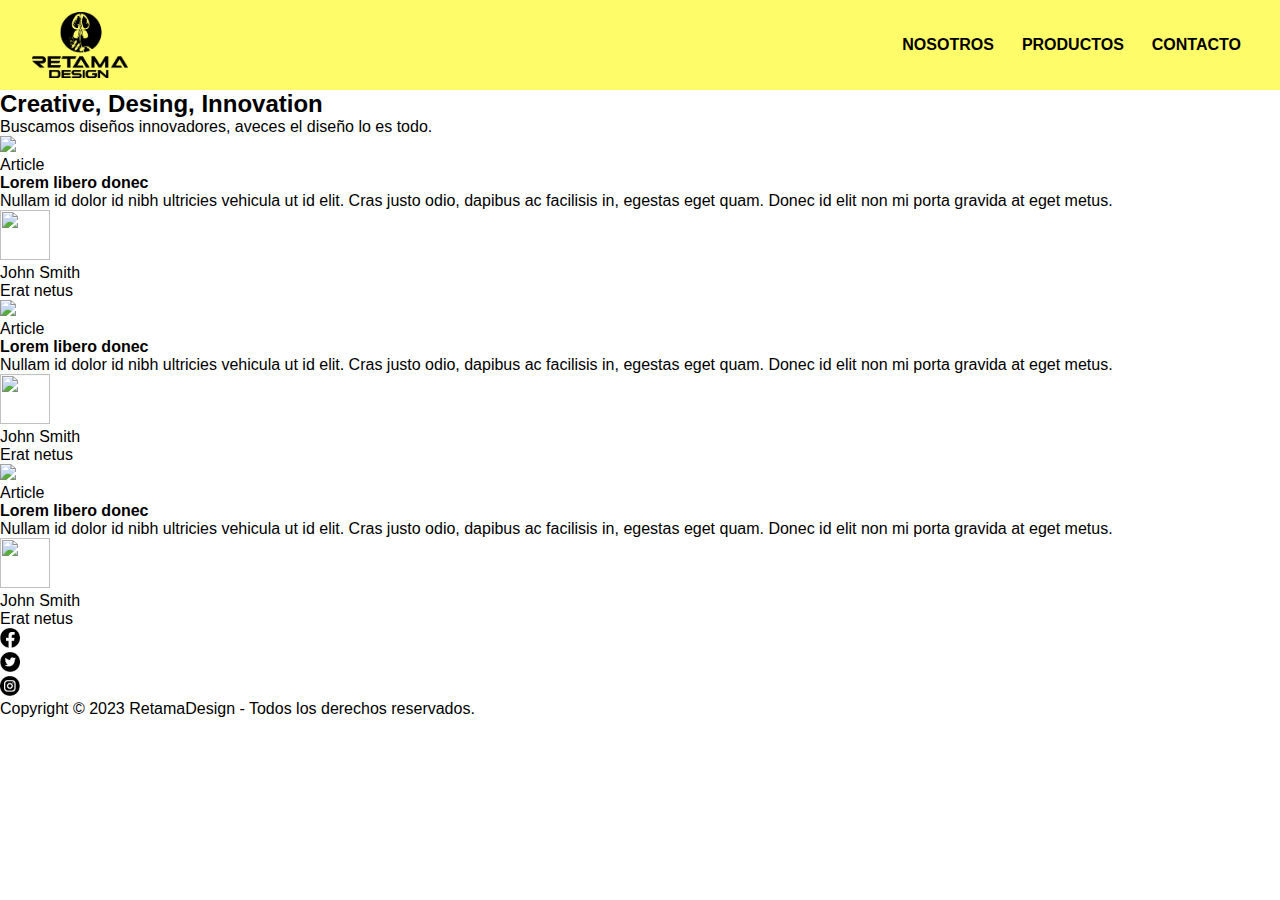
==== index.html @ cb6750a4 "d12m05a2023" ====
<!DOCTYPE html>
<html lang="en">
<head>
    <meta charset="UTF-8">
    <meta http-equiv="X-UA-Compatible" content="IE=edge">
    <meta name="viewport" content="width=device-width, initial-scale=1.0">
    <title>RETAMA DESIGN</title>
    <!--Enlazando bootstrap-->
    <link href="https://cdn.jsdelivr.net/npm/bootstrap@5.2.3/dist/css/bootstrap.min.css" rel="stylesheet" integrity="sha384-rbsA2VBKQhggwzxH7pPCaAqO46MgnOM80zW1RWuH61DGLwZJEdK2Kadq2F9CUG65" crossorigin="anonymous">
    <!--vinculando css-->
    <link rel="stylesheet" href="https://fonts.googleapis.com/css2?family=Material+Symbols+Outlined:opsz,wght,FILL,GRAD@20..48,100..700,0..1,-50..200" />
    <link rel="stylesheet" href="css/estilos.css">
    <head>
    <meta charset="utf-8" />
    <meta name="viewport" content="width=device-width, initial-scale=1.0, shrink-to-fit=no" />
    <title>Retamabos</title>
</head>
</head>
<body>
    <!--ETIQUETA- CLASE MENU-->
    <header>
        <img class="logo" src="img/logo.png" alt="errorlogo">
        <button class="open_menu"> <img  src="img/icons/menu.svg"></button>
        <nav class="menu">
            <button class="close_menu"><i class="bi bi-x"></i></button>
            <ul class="nav-list" id="nav">
                <a href = "nosotros.html"> NOSOTROS</a>
                <a href = "productos.html"> PRODUCTOS</a>
                <a href = "contacto.html"> CONTACTO</a>  
            </ul>
         </nav>
    <!--FIN DE MENU-->
    </header>

    <!--Separacion texto-content-->
    <div class="container py-4 py-xl-5">
        <div class="row mb-5">
            <div class="col-md-8 col-xl-6 text-center mx-auto">
                <h2>Creative, Desing, Innovation</h2>
                <p class="w-lg-50">Buscamos diseños innovadores, aveces el diseño lo es todo.</p>
            </div>
        </div>
        <div class="row gy-4 row-cols-1 row-cols-md-2 row-cols-xl-3">
            <div class="col">
                <div class="card"><img class="card-img-top w-100 d-block fit-cover" style="height: 200px;" src="https://cdn.bootstrapstudio.io/placeholders/1400x800.png" />
                    <div class="card-body p-4">
                        <p class="text-primary card-text mb-0">Article</p>
                        <h4 class="card-title">Lorem libero donec</h4>
                        <p class="card-text">Nullam id dolor id nibh ultricies vehicula ut id elit. Cras justo odio, dapibus ac facilisis in, egestas eget quam. Donec id elit non mi porta gravida at eget metus.</p>
                        <div class="d-flex"><img class="rounded-circle flex-shrink-0 me-3 fit-cover" width="50" height="50" src="https://cdn.bootstrapstudio.io/placeholders/1400x800.png" />
                            <div>
                                <p class="fw-bold mb-0">John Smith</p>
                                <p class="text-muted mb-0">Erat netus</p>
                            </div>
                        </div>
                    </div>
                </div>
            </div>
            <div class="col">
                <div class="card"><img class="card-img-top w-100 d-block fit-cover" style="height: 200px;" src="https://cdn.bootstrapstudio.io/placeholders/1400x800.png" />
                    <div class="card-body p-4">
                        <p class="text-primary card-text mb-0">Article</p>
                        <h4 class="card-title">Lorem libero donec</h4>
                        <p class="card-text">Nullam id dolor id nibh ultricies vehicula ut id elit. Cras justo odio, dapibus ac facilisis in, egestas eget quam. Donec id elit non mi porta gravida at eget metus.</p>
                        <div class="d-flex"><img class="rounded-circle flex-shrink-0 me-3 fit-cover" width="50" height="50" src="https://cdn.bootstrapstudio.io/placeholders/1400x800.png" />
                            <div>
                                <p class="fw-bold mb-0">John Smith</p>
                                <p class="text-muted mb-0">Erat netus</p>
                            </div>
                        </div>
                    </div>
                </div>
            </div>
            <div class="col">
                <div class="card"><img class="card-img-top w-100 d-block fit-cover" style="height: 200px;" src="https://cdn.bootstrapstudio.io/placeholders/1400x800.png" />
                    <div class="card-body p-4">
                        <p class="text-primary card-text mb-0">Article</p>
                        <h4 class="card-title">Lorem libero donec</h4>
                        <p class="card-text">Nullam id dolor id nibh ultricies vehicula ut id elit. Cras justo odio, dapibus ac facilisis in, egestas eget quam. Donec id elit non mi porta gravida at eget metus.</p>
                        <div class="d-flex"><img class="rounded-circle flex-shrink-0 me-3 fit-cover" width="50" height="50" src="https://cdn.bootstrapstudio.io/placeholders/1400x800.png" />
                            <div>
                                <p class="fw-bold mb-0">John Smith</p>
                                <p class="text-muted mb-0">Erat netus</p>
                            </div>
                        </div>
                    </div>
                </div>
            </div>
        </div>
    </div>
    <!--footer-->
    <footer class="text-center">
        <div class="container text-muted py-4 py-lg-5">
           
            <!--info two-->
            <ul class="list-icons">
                <li class = "list-inline-item"><a href="https://www.facebook.com/RetamaDesign"><img src="img/iconfacebook.png" 
                    width="20" height="20"></a>
                </li>
                <li class="list-inline-item"><a href="https://twitter.com/RetamaDesign"><img src="img/iconotwi.png" 
                    width="20" height="20"></a>
                </li>
                <li class="list-inline-item"><a href="https://www.instagram.com/retamadesign/"><img src="img/iconoinstagram.png" 
                    width="20" height="20"></a>
                </li>
            </ul>
            <p class="mb-0">Copyright © 2023 RetamaDesign  - Todos los derechos reservados.</p>
        </div>
    </footer>
     <!--Enlazando js-->
     <script src = "js/main.js"></script>
</body>
</html>
---- css/estilos.css ----
* {
    margin: 0;
    padding: 0;
    box-sizing: border-box;
}

/* fondo y tipografia*/
body {
    font-family: 'roboto', sans-serif;
}

/*encabezamiento */
header {
    display: flex;
    align-items: center;
    width: 100%;
    height:90px;
    background-color: rgba(255, 252, 84, 0.87);
    justify-content: space-between;
    padding: 2rem;
    /*border-color: rgb(235, 62, 142);*/
}

/* Logo */
.logo {
    max-width: 6rem;
}
/* menu */
.nav{
    position: absolute;
    top: 0;
    right: 0;
}
.nav-list {
    list-style: none;
    display: flex;
    gap: 1rem;
    justify-content: space-between;
    align-items: right;
    margin: 1px;
}
/*css texto*/
.nav-list a{
    text-decoration: none;
    color: black;
    font-weight: 600;
    padding: 6px;
}
a {
    color: black;
    
}
.open_menu{
    display: none;
 }
 .close_menu{
    display: none;
 }



/*css burguer*/
nav a:hover {
    color: aqua;
}

.bars__menu{
    width: 30px;
    height: 30px;
    position: absolute;
    top: 50%;
    left: 50%;
    transform: translate(-50%, -50%) scale(6);
    cursor: pointer;
}

.bars__menu span {
    display: block;
    width: 100%;
    height: 2px;
    background: #9A00BF;
    margin-top: 6px;
    transform-origin: 0px 100%;
    transition: all 300ms;
}

.activeline1__bars-menu{
    transform: rotate(45deg) translate(-2px, 1px); 
}

.activeline2__bars-menu{
    opacity: 0;
    margin-left: -30px; 
}

.activeline3__bars-menu{
    transform: rotate(-45deg) translate(-4px, 2px);
}

@media screen and (max-width: 800px) {
    .open_menu,
    .close_menu{display: block;}
    
    /*ocultando menu*/
    .menu {
        opacity: 0;
        visibility: hidden;
        display: flex;
        flex-direction: column;
        align-items: end;
        gap: 1rem;
        position: absolute;
        top: 0;
        right: 0;
        bottom: 0;
        background-color: aqua;
        padding: 2rem;
        opacity: 1;
    }
    .nav_visible{
        opacity: 1;
        visibility: visible;
    }

    /*mostrando menu*/
    .nav-list{
        flex-direction: column;
        align-items: end;;
    }
}

@media screen and (max-width: 480px) {
    /*ocultando menu*/
    .menu {
        display: none;
    }
}
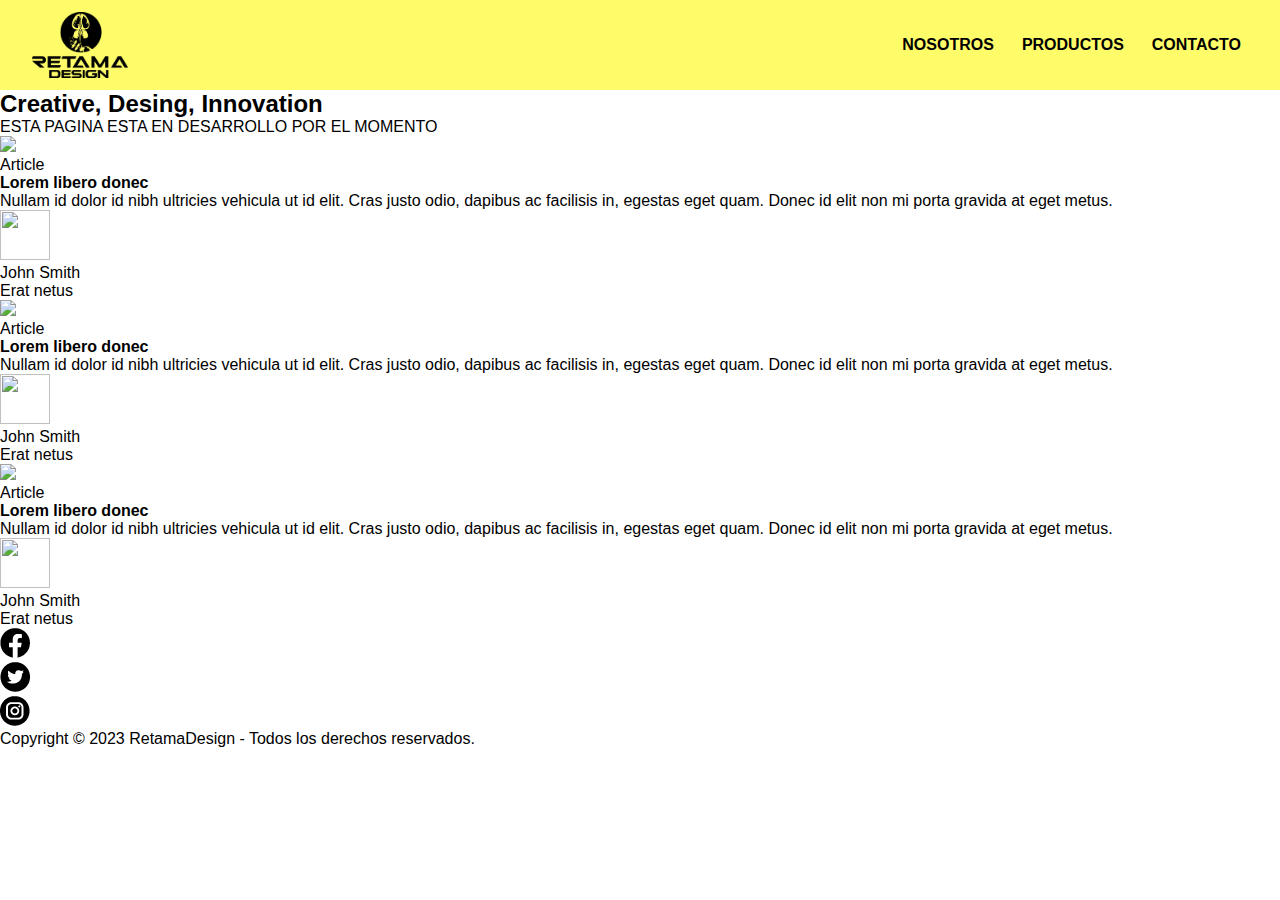
==== commit 8e00470c: "d18m05a2023" ====
--- a/index.html
+++ b/index.html
@@ -20,9 +20,9 @@
     <!--ETIQUETA- CLASE MENU-->
     <header>
         <img class="logo" src="img/logo.png" alt="errorlogo">
-        <button class="open_menu"> <img  src="img/icons/menu.svg"></button>
-        <nav class="menu">
-            <button class="close_menu"><i class="bi bi-x"></i></button>
+        <button id ="open" class="open_menu"> <img src="img/icons/menu.svg" alt=""></button>
+        <nav class="menu" id="menu">
+            <button id="close" class="close_menu"><i class="bi bi-x"><img src="img/icons/close.svg" alt=""></i></button>
             <ul class="nav-list" id="nav">
                 <a href = "nosotros.html"> NOSOTROS</a>
                 <a href = "productos.html"> PRODUCTOS</a>
@@ -37,7 +37,7 @@
         <div class="row mb-5">
             <div class="col-md-8 col-xl-6 text-center mx-auto">
                 <h2>Creative, Desing, Innovation</h2>
-                <p class="w-lg-50">Buscamos diseños innovadores, aveces el diseño lo es todo.</p>
+                <p class="w-lg-50">ESTA PAGINA ESTA EN DESARROLLO POR EL MOMENTO</p>
             </div>
         </div>
         <div class="row gy-4 row-cols-1 row-cols-md-2 row-cols-xl-3">
@@ -88,6 +88,7 @@
             </div>
         </div>
     </div>
+    
     <!--footer-->
     <footer class="text-center">
         <div class="container text-muted py-4 py-lg-5">
@@ -95,13 +96,13 @@
             <!--info two-->
             <ul class="list-icons">
                 <li class = "list-inline-item"><a href="https://www.facebook.com/RetamaDesign"><img src="img/iconfacebook.png" 
-                    width="20" height="20"></a>
+                    width="30" height="30"></a>
                 </li>
                 <li class="list-inline-item"><a href="https://twitter.com/RetamaDesign"><img src="img/iconotwi.png" 
-                    width="20" height="20"></a>
+                    width="30" height="30"></a>
                 </li>
                 <li class="list-inline-item"><a href="https://www.instagram.com/retamadesign/"><img src="img/iconoinstagram.png" 
-                    width="20" height="20"></a>
+                    width="30" height="30"></a>
                 </li>
             </ul>
             <p class="mb-0">Copyright © 2023 RetamaDesign  - Todos los derechos reservados.</p>
--- a/css/estilos.css
+++ b/css/estilos.css
@@ -3,12 +3,6 @@
     padding: 0;
     box-sizing: border-box;
 }
-
-/* fondo y tipografia*/
-body {
-    font-family: 'roboto', sans-serif;
-}
-
 /*encabezamiento */
 header {
     display: flex;
@@ -50,20 +44,20 @@
     color: black;
     
 }
-.open_menu{
-    display: none;
- }
+.open_menu,
  .close_menu{
     display: none;
  }
-
+/* fondo y tipografia*/
+body {
+    font-family: 'roboto', sans-serif;
+}
 
 
 /*css burguer*/
 nav a:hover {
     color: aqua;
 }
-
 .bars__menu{
     width: 30px;
     height: 30px;
@@ -73,7 +67,6 @@
     transform: translate(-50%, -50%) scale(6);
     cursor: pointer;
 }
-
 .bars__menu span {
     display: block;
     width: 100%;
@@ -83,21 +76,19 @@
     transform-origin: 0px 100%;
     transition: all 300ms;
 }
-
 .activeline1__bars-menu{
     transform: rotate(45deg) translate(-2px, 1px); 
 }
-
 .activeline2__bars-menu{
     opacity: 0;
     margin-left: -30px; 
 }
-
 .activeline3__bars-menu{
     transform: rotate(-45deg) translate(-4px, 2px);
 }
 
 @media screen and (max-width: 800px) {
+    /**/
     .open_menu,
     .close_menu{display: block;}
     
@@ -117,7 +108,7 @@
         padding: 2rem;
         opacity: 1;
     }
-    .nav_visible{
+    .menu.visible{
         opacity: 1;
         visibility: visible;
     }
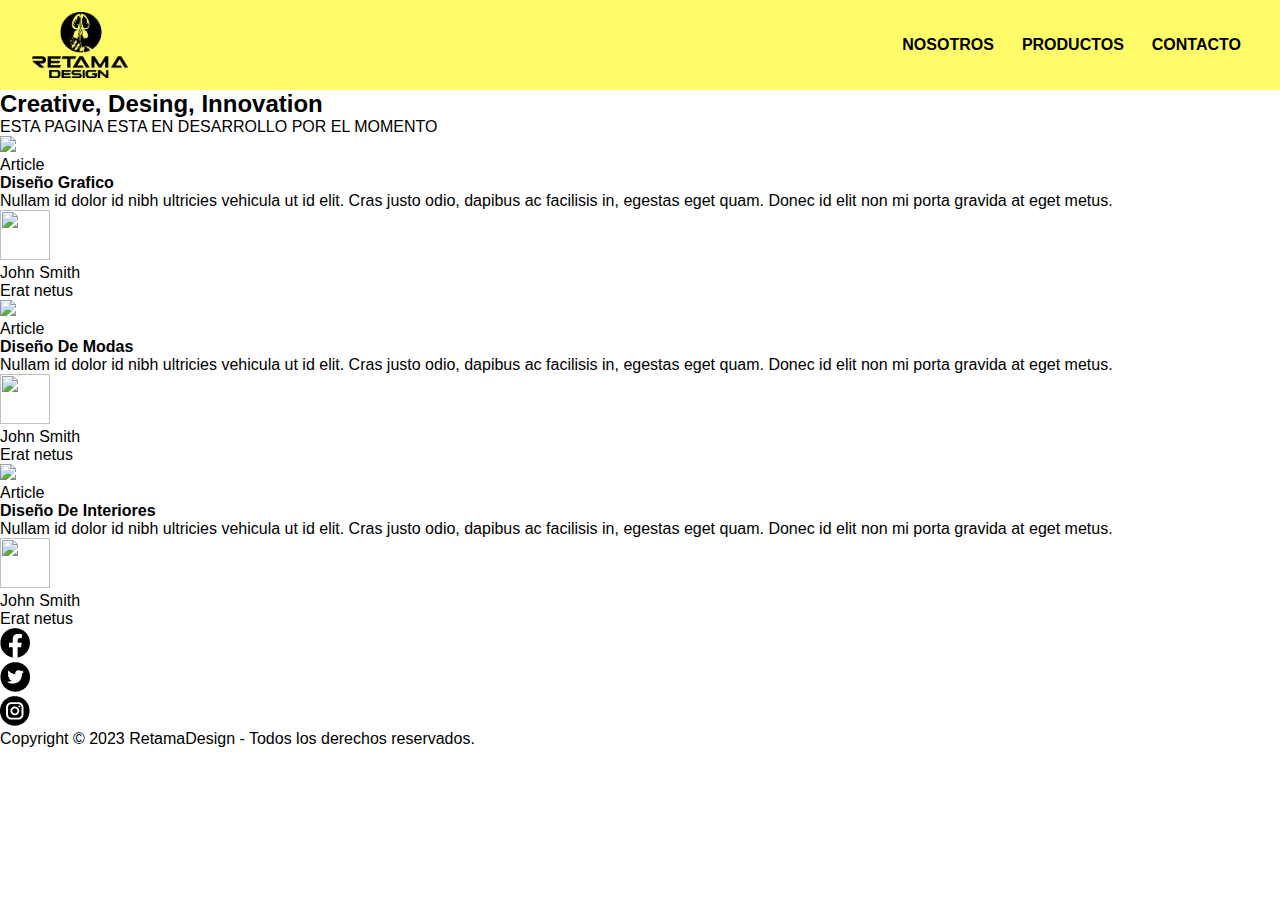
==== commit 4cd41353: "d19m05a2023" ====
--- a/index.html
+++ b/index.html
@@ -5,47 +5,50 @@
     <meta http-equiv="X-UA-Compatible" content="IE=edge">
     <meta name="viewport" content="width=device-width, initial-scale=1.0">
     <title>RETAMA DESIGN</title>
+     <!--vinculando css-->
+     <link rel="stylesheet" href="css/estilos.css">
+     <link rel="stylesheet" href="https://fonts.googleapis.com/css2?family=Material+Symbols+Outlined:opsz,wght,FILL,GRAD@20..48,100..700,0..1,-50..200" />
     <!--Enlazando bootstrap-->
     <link href="https://cdn.jsdelivr.net/npm/bootstrap@5.2.3/dist/css/bootstrap.min.css" rel="stylesheet" integrity="sha384-rbsA2VBKQhggwzxH7pPCaAqO46MgnOM80zW1RWuH61DGLwZJEdK2Kadq2F9CUG65" crossorigin="anonymous">
-    <!--vinculando css-->
-    <link rel="stylesheet" href="https://fonts.googleapis.com/css2?family=Material+Symbols+Outlined:opsz,wght,FILL,GRAD@20..48,100..700,0..1,-50..200" />
-    <link rel="stylesheet" href="css/estilos.css">
     <head>
     <meta charset="utf-8" />
     <meta name="viewport" content="width=device-width, initial-scale=1.0, shrink-to-fit=no" />
     <title>Retamabos</title>
+    </head>
 </head>
-</head>
+
+<!--header-->
+<header>
+    <img class="logo" src="img/logo.png" alt="errorlogo">
+    <button id ="open" class="open_menu"> <img src="img/icons/menu.svg" alt=""></button>
+    <nav class="menu" id="menu">
+        <button id="close" class="close_menu"><i class="bi bi-x"><img src="img/icons/close.svg" alt=""></i></button>
+        <ul class="nav-list" id="nav">
+            <a href = "nosotros.html"> NOSOTROS</a>
+            <a href = "productos.html"> PRODUCTOS</a>
+            <a href = "contacto.html"> CONTACTO</a>  
+        </ul>
+     </nav>
+<!--FIN DE MENU-->
+</header>
+<!--CONTEN-->
 <body>
-    <!--ETIQUETA- CLASE MENU-->
-    <header>
-        <img class="logo" src="img/logo.png" alt="errorlogo">
-        <button id ="open" class="open_menu"> <img src="img/icons/menu.svg" alt=""></button>
-        <nav class="menu" id="menu">
-            <button id="close" class="close_menu"><i class="bi bi-x"><img src="img/icons/close.svg" alt=""></i></button>
-            <ul class="nav-list" id="nav">
-                <a href = "nosotros.html"> NOSOTROS</a>
-                <a href = "productos.html"> PRODUCTOS</a>
-                <a href = "contacto.html"> CONTACTO</a>  
-            </ul>
-         </nav>
-    <!--FIN DE MENU-->
-    </header>
-
-    <!--Separacion texto-content-->
     <div class="container py-4 py-xl-5">
+        <!--title-->
         <div class="row mb-5">
             <div class="col-md-8 col-xl-6 text-center mx-auto">
                 <h2>Creative, Desing, Innovation</h2>
                 <p class="w-lg-50">ESTA PAGINA ESTA EN DESARROLLO POR EL MOMENTO</p>
             </div>
         </div>
+        <!--content-->
         <div class="row gy-4 row-cols-1 row-cols-md-2 row-cols-xl-3">
+            <!--caja 1-->
             <div class="col">
                 <div class="card"><img class="card-img-top w-100 d-block fit-cover" style="height: 200px;" src="https://cdn.bootstrapstudio.io/placeholders/1400x800.png" />
                     <div class="card-body p-4">
                         <p class="text-primary card-text mb-0">Article</p>
-                        <h4 class="card-title">Lorem libero donec</h4>
+                        <h4 class="card-title">Diseño Grafico</h4>
                         <p class="card-text">Nullam id dolor id nibh ultricies vehicula ut id elit. Cras justo odio, dapibus ac facilisis in, egestas eget quam. Donec id elit non mi porta gravida at eget metus.</p>
                         <div class="d-flex"><img class="rounded-circle flex-shrink-0 me-3 fit-cover" width="50" height="50" src="https://cdn.bootstrapstudio.io/placeholders/1400x800.png" />
                             <div>
@@ -56,11 +59,12 @@
                     </div>
                 </div>
             </div>
+            <!--caja 2-->
             <div class="col">
                 <div class="card"><img class="card-img-top w-100 d-block fit-cover" style="height: 200px;" src="https://cdn.bootstrapstudio.io/placeholders/1400x800.png" />
                     <div class="card-body p-4">
                         <p class="text-primary card-text mb-0">Article</p>
-                        <h4 class="card-title">Lorem libero donec</h4>
+                        <h4 class="card-title">Diseño De Modas</h4>
                         <p class="card-text">Nullam id dolor id nibh ultricies vehicula ut id elit. Cras justo odio, dapibus ac facilisis in, egestas eget quam. Donec id elit non mi porta gravida at eget metus.</p>
                         <div class="d-flex"><img class="rounded-circle flex-shrink-0 me-3 fit-cover" width="50" height="50" src="https://cdn.bootstrapstudio.io/placeholders/1400x800.png" />
                             <div>
@@ -71,11 +75,12 @@
                     </div>
                 </div>
             </div>
+            <!--caja 3-->
             <div class="col">
                 <div class="card"><img class="card-img-top w-100 d-block fit-cover" style="height: 200px;" src="https://cdn.bootstrapstudio.io/placeholders/1400x800.png" />
                     <div class="card-body p-4">
                         <p class="text-primary card-text mb-0">Article</p>
-                        <h4 class="card-title">Lorem libero donec</h4>
+                        <h4 class="card-title">Diseño De Interiores</h4>
                         <p class="card-text">Nullam id dolor id nibh ultricies vehicula ut id elit. Cras justo odio, dapibus ac facilisis in, egestas eget quam. Donec id elit non mi porta gravida at eget metus.</p>
                         <div class="d-flex"><img class="rounded-circle flex-shrink-0 me-3 fit-cover" width="50" height="50" src="https://cdn.bootstrapstudio.io/placeholders/1400x800.png" />
                             <div>
@@ -88,27 +93,26 @@
             </div>
         </div>
     </div>
-    
-    <!--footer-->
-    <footer class="text-center">
-        <div class="container text-muted py-4 py-lg-5">
-           
-            <!--info two-->
-            <ul class="list-icons">
-                <li class = "list-inline-item"><a href="https://www.facebook.com/RetamaDesign"><img src="img/iconfacebook.png" 
-                    width="30" height="30"></a>
-                </li>
-                <li class="list-inline-item"><a href="https://twitter.com/RetamaDesign"><img src="img/iconotwi.png" 
-                    width="30" height="30"></a>
-                </li>
-                <li class="list-inline-item"><a href="https://www.instagram.com/retamadesign/"><img src="img/iconoinstagram.png" 
-                    width="30" height="30"></a>
-                </li>
-            </ul>
-            <p class="mb-0">Copyright © 2023 RetamaDesign  - Todos los derechos reservados.</p>
-        </div>
-    </footer>
-     <!--Enlazando js-->
-     <script src = "js/main.js"></script>
 </body>
+<!--FOOTER-->
+<footer class="text-center">
+    <div class="container text-muted py-4 py-lg-5">
+       
+        <!--info two-->
+        <ul class="list-icons">
+            <li class = "list-inline-item"><a href="https://www.facebook.com/RetamaDesign"><img src="img/iconfacebook.png" 
+                width="30" height="30"></a>
+            </li>
+            <li class="list-inline-item"><a href="https://twitter.com/RetamaDesign"><img src="img/iconotwi.png" 
+                width="30" height="30"></a>
+            </li>
+            <li class="list-inline-item"><a href="https://www.instagram.com/retamadesign/"><img src="img/iconoinstagram.png" 
+                width="30" height="30"></a>
+            </li>
+        </ul>
+        <p class="mb-0">Copyright © 2023 RetamaDesign  - Todos los derechos reservados.</p>
+    </div>
+</footer>
+ <!--Enlazando js-->
+ <script src = "js/main.js"></script>
 </html>--- a/css/estilos.css
+++ b/css/estilos.css
@@ -24,6 +24,7 @@
     position: absolute;
     top: 0;
     right: 0;
+
 }
 .nav-list {
     list-style: none;
@@ -42,7 +43,6 @@
 }
 a {
     color: black;
-    
 }
 .open_menu,
  .close_menu{
@@ -54,9 +54,9 @@
 }
 
 
-/*css burguer*/
+/*css burguer two*/
 nav a:hover {
-    color: aqua;
+    color: rgb(224, 38, 205);
 }
 .bars__menu{
     width: 30px;
@@ -102,6 +102,7 @@
         gap: 1rem;
         position: absolute;
         top: 0;
+        height: auto;
         right: 0;
         bottom: 0;
         background-color: aqua;
@@ -121,8 +122,34 @@
 }
 
 @media screen and (max-width: 480px) {
-    /*ocultando menu*/
-    .menu {
-        display: none;
-    }
+     /**/
+     .open_menu,
+     .close_menu{display: block;}
+     
+     /*ocultando menu*/
+     .menu {
+         opacity: 0;
+         visibility: hidden;
+         display: flex;
+         flex-direction: column;
+         align-items: end;
+         gap: 1rem;
+         position: absolute;
+         top: 0;
+         right: 0;
+         bottom: 0;
+         background-color: aqua;
+         padding: 2rem;
+         opacity: 1;
+     }
+     .menu.visible{
+         opacity: 1;
+         visibility: visible;
+     }
+ 
+     /*mostrando menu*/
+     .nav-list{
+         flex-direction: column;
+         align-items: end;;
+     }
 }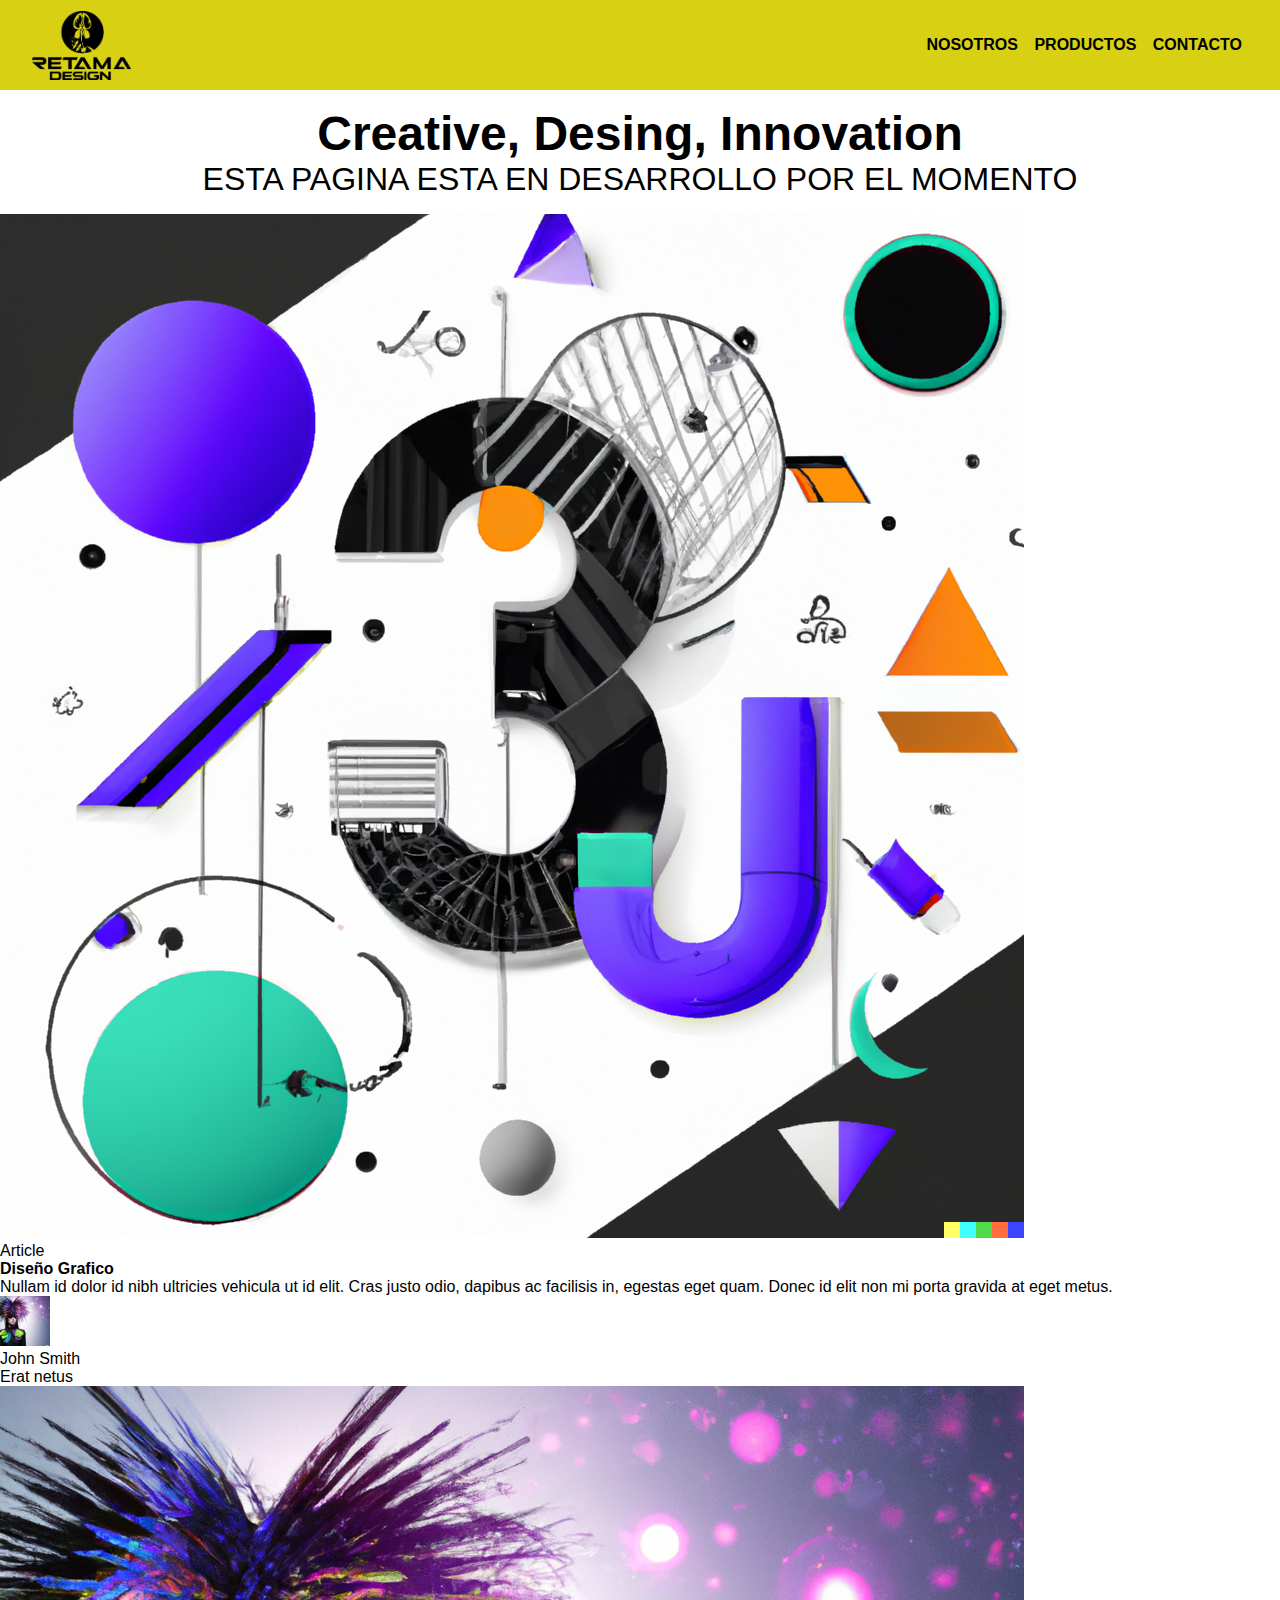
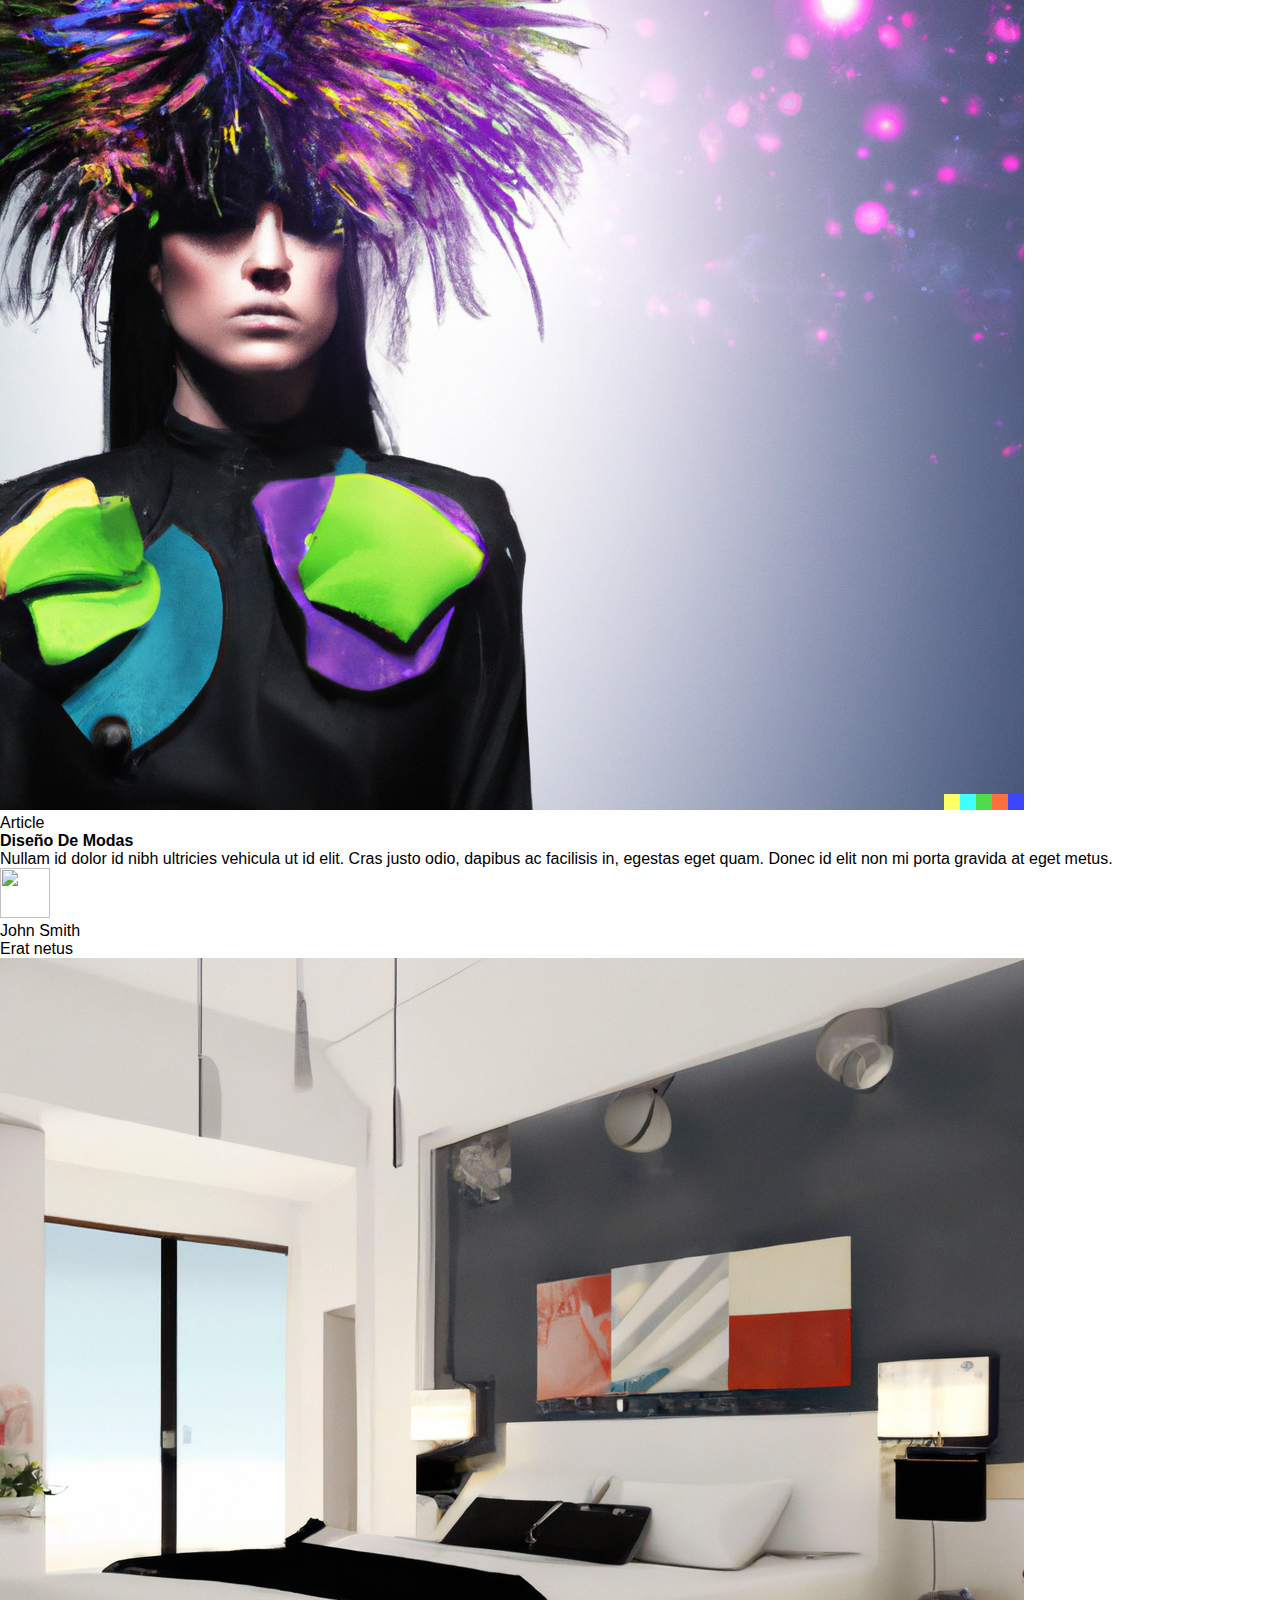
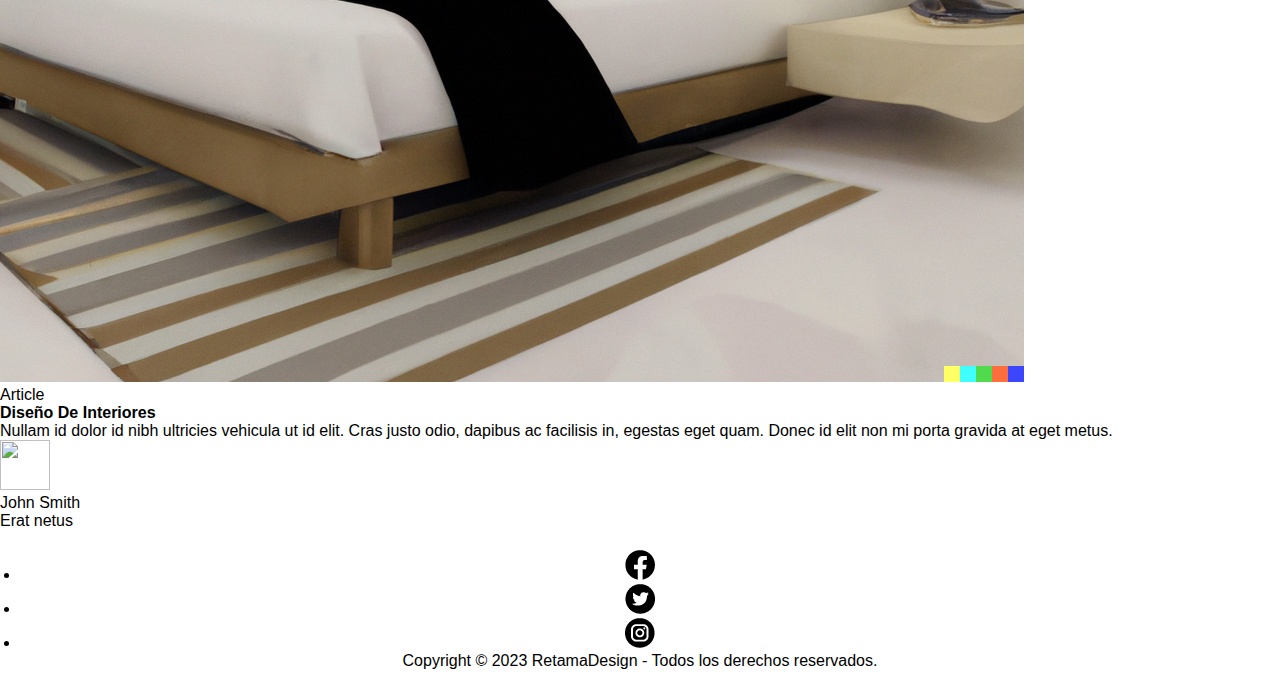
==== commit 1202f212: "25/07/2023" ====
--- a/index.html
+++ b/index.html
@@ -16,11 +16,12 @@
     <title>Retamabos</title>
     </head>
 </head>
-
-<!--header-->
+<!--CONTEN-->
+<body>
+    <!--header-->
 <header>
     <img class="logo" src="img/logo.png" alt="errorlogo">
-    <button id ="open" class="open_menu"> <img src="img/icons/menu.svg" alt=""></button>
+    <button id ="open" class="open_menu"> <img src="img/icons/menu.svg" alt="erromenu"> </button>
     <nav class="menu" id="menu">
         <button id="close" class="close_menu"><i class="bi bi-x"><img src="img/icons/close.svg" alt=""></i></button>
         <ul class="nav-list" id="nav">
@@ -29,28 +30,26 @@
             <a href = "contacto.html"> CONTACTO</a>  
         </ul>
      </nav>
-<!--FIN DE MENU-->
 </header>
-<!--CONTEN-->
-<body>
+
+<!--contenido-->
+<main>
+    <!--title-->
+    <div class ="titulo-index">
+            <h2>Creative, Desing, Innovation</h2>
+            <p class="w-lg-50">ESTA PAGINA ESTA EN DESARROLLO POR EL MOMENTO</p>
+    </div>
+    <!--content-->
     <div class="container py-4 py-xl-5">
-        <!--title-->
-        <div class="row mb-5">
-            <div class="col-md-8 col-xl-6 text-center mx-auto">
-                <h2>Creative, Desing, Innovation</h2>
-                <p class="w-lg-50">ESTA PAGINA ESTA EN DESARROLLO POR EL MOMENTO</p>
-            </div>
-        </div>
-        <!--content-->
         <div class="row gy-4 row-cols-1 row-cols-md-2 row-cols-xl-3">
             <!--caja 1-->
             <div class="col">
-                <div class="card"><img class="card-img-top w-100 d-block fit-cover" style="height: 200px;" src="https://cdn.bootstrapstudio.io/placeholders/1400x800.png" />
+                <div class="card"><img class="card-img-top w-100 d-block fit-cover"  src="img/GRAFICA.png" />
                     <div class="card-body p-4">
                         <p class="text-primary card-text mb-0">Article</p>
                         <h4 class="card-title">Diseño Grafico</h4>
                         <p class="card-text">Nullam id dolor id nibh ultricies vehicula ut id elit. Cras justo odio, dapibus ac facilisis in, egestas eget quam. Donec id elit non mi porta gravida at eget metus.</p>
-                        <div class="d-flex"><img class="rounded-circle flex-shrink-0 me-3 fit-cover" width="50" height="50" src="https://cdn.bootstrapstudio.io/placeholders/1400x800.png" />
+                        <div class="d-flex"><img class="rounded-circle flex-shrink-0 me-3 fit-cover" width="50" height="50" src="img/MODA.png" />
                             <div>
                                 <p class="fw-bold mb-0">John Smith</p>
                                 <p class="text-muted mb-0">Erat netus</p>
@@ -61,7 +60,7 @@
             </div>
             <!--caja 2-->
             <div class="col">
-                <div class="card"><img class="card-img-top w-100 d-block fit-cover" style="height: 200px;" src="https://cdn.bootstrapstudio.io/placeholders/1400x800.png" />
+                <div class="card"><img class="card-img-top w-100 d-block fit-cover"  src="img/MODA.png" />
                     <div class="card-body p-4">
                         <p class="text-primary card-text mb-0">Article</p>
                         <h4 class="card-title">Diseño De Modas</h4>
@@ -77,7 +76,7 @@
             </div>
             <!--caja 3-->
             <div class="col">
-                <div class="card"><img class="card-img-top w-100 d-block fit-cover" style="height: 200px;" src="https://cdn.bootstrapstudio.io/placeholders/1400x800.png" />
+                <div class="card"><img class="card-img-top w-100 d-block fit-cover" src="img/INTERIORES.png" />
                     <div class="card-body p-4">
                         <p class="text-primary card-text mb-0">Article</p>
                         <h4 class="card-title">Diseño De Interiores</h4>
@@ -91,13 +90,14 @@
                     </div>
                 </div>
             </div>
+            
         </div>
     </div>
-</body>
+</main>
+
 <!--FOOTER-->
-<footer class="text-center">
-    <div class="container text-muted py-4 py-lg-5">
-       
+<footer>
+<div class="footer">    
         <!--info two-->
         <ul class="list-icons">
             <li class = "list-inline-item"><a href="https://www.facebook.com/RetamaDesign"><img src="img/iconfacebook.png" 
@@ -111,8 +111,10 @@
             </li>
         </ul>
         <p class="mb-0">Copyright © 2023 RetamaDesign  - Todos los derechos reservados.</p>
-    </div>
+</div>
 </footer>
+
+</body>
  <!--Enlazando js-->
  <script src = "js/main.js"></script>
 </html>--- a/css/estilos.css
+++ b/css/estilos.css
@@ -9,89 +9,174 @@
     align-items: center;
     width: 100%;
     height:90px;
-    background-color: rgba(255, 252, 84, 0.87);
+    background-color:#d8d012;
     justify-content: space-between;
     padding: 2rem;
-    /*border-color: rgb(235, 62, 142);*/
-}
-
-/* Logo */
+}
+
 .logo {
-    max-width: 6rem;
-}
-/* menu */
-.nav{
-    position: absolute;
-    top: 0;
-    right: 0;
-
-}
-.nav-list {
+    float: left;
+    height: 69px ;
+}
+
+.menu {
+    float: right;
+}
+
+.menu ul {
     list-style: none;
-    display: flex;
-    gap: 1rem;
-    justify-content: space-between;
-    align-items: right;
-    margin: 1px;
-}
-/*css texto*/
-.nav-list a{
+    margin: 0;
+    padding: 0;
+}
+.menu li {
+    display: inline-block;
+    margin-right: 20px;
+  }
+  
+  .menu a {
     text-decoration: none;
     color: black;
     font-weight: 600;
     padding: 6px;
-}
-a {
-    color: black;
-}
+  }
+
+/*css burguer two*/
+nav a:hover {
+color: rgb(224, 38, 205);
+}
+
+.bars__menu{
+width: 30px;
+height: 30px;
+position: absolute;
+top: 50%;
+left: 50%;
+transform: translate(-50%, -50%) scale(6);
+cursor: pointer;
+}
+
+.bars__menu span {
+display: block;
+width: 100%;
+height: 2px;
+background: #9A00BF;
+margin-top: 6px;
+transform-origin: 0px 100%;
+transition: all 300ms;
+}
+
+.activeline1__bars-menu{
+transform: rotate(45deg) translate(-2px, 1px); 
+}
+
+.activeline2__bars-menu{
+opacity: 0;
+margin-left: -30px; 
+}
+.activeline3__bars-menu{
+transform: rotate(-45deg) translate(-4px, 2px);
+}
+
 .open_menu,
- .close_menu{
-    display: none;
- }
+.close_menu{
+display: none;
+}
+
 /* fondo y tipografia*/
 body {
     font-family: 'roboto', sans-serif;
-}
-
-
-/*css burguer two*/
-nav a:hover {
-    color: rgb(224, 38, 205);
-}
-.bars__menu{
-    width: 30px;
-    height: 30px;
-    position: absolute;
-    top: 50%;
-    left: 50%;
-    transform: translate(-50%, -50%) scale(6);
-    cursor: pointer;
-}
-.bars__menu span {
-    display: block;
-    width: 100%;
-    height: 2px;
-    background: #9A00BF;
-    margin-top: 6px;
-    transform-origin: 0px 100%;
-    transition: all 300ms;
-}
-.activeline1__bars-menu{
-    transform: rotate(45deg) translate(-2px, 1px); 
-}
-.activeline2__bars-menu{
-    opacity: 0;
-    margin-left: -30px; 
-}
-.activeline3__bars-menu{
-    transform: rotate(-45deg) translate(-4px, 2px);
+    /*titulo*/
+    .titulo-index{
+        text-align: center;
+        font-size: 2rem;
+        font-weight: 300;
+        margin: 1rem;
+    }
+    /*cajas*/
+    .cajas-nosotros {
+        display: flex;
+        justify-content: space-between;
+    }
+
+    .box {
+            width: 50%;
+            height: 190px;
+            background-color: #f1f1f1;
+            border: 1px solid #ccc;
+            padding: 10px;
+        }
+
+        /*css contacto*/
+        .contacto {
+            padding: 20px;
+            background-color: #f1f1f1;
+        }
+        
+        .contacto h2 {
+            color: #333;
+            font-size: 24px;
+            margin-bottom: 10px;
+        }
+        
+        .contacto p {
+            margin-bottom: 5px;
+        }
+}
+
+/*footer*/
+.footer{
+    padding: 20px;
+    text-align: center;
 }
 
 @media screen and (max-width: 800px) {
     /**/
     .open_menu,
-    .close_menu{display: block;}
-    
+    .close_menu{
+        display: block;
+        background-color: #00CFFF;
+        border-color:#00CFFF;
+        border-radius: 0%;
+    }
+    .menu.visible{
+        opacity: 100%;
+        visibility: visible;
+    }
+    /*ocultando menu*/
+    .menu {
+        width: 30%;
+        opacity: 0;
+        visibility: hidden;
+        display: flex;
+        flex-direction: column;
+        align-items: end;
+        gap: 1rem;
+        position: absolute;
+        top: 0;
+        right: 0;
+        bottom: 0;
+        background-color: #FF2F84;
+        padding: 2rem;
+    }
+   
+
+    /*mostrando menu*/
+    .nav-list{
+        flex-direction: column;
+        align-items: end;;
+    }
+}
+
+@media screen and (max-width: 480px) {
+    /**/
+    .open_menu,
+    .close_menu{
+        display: block;
+        background-color: #00cfff;
+        border-color:#00CFFF;
+        color: none;
+        
+    }
     /*ocultando menu*/
     .menu {
         opacity: 0;
@@ -105,7 +190,7 @@
         height: auto;
         right: 0;
         bottom: 0;
-        background-color: aqua;
+        background-color: #FF2F84;
         padding: 2rem;
         opacity: 1;
     }
@@ -119,37 +204,4 @@
         flex-direction: column;
         align-items: end;;
     }
-}
-
-@media screen and (max-width: 480px) {
-     /**/
-     .open_menu,
-     .close_menu{display: block;}
-     
-     /*ocultando menu*/
-     .menu {
-         opacity: 0;
-         visibility: hidden;
-         display: flex;
-         flex-direction: column;
-         align-items: end;
-         gap: 1rem;
-         position: absolute;
-         top: 0;
-         right: 0;
-         bottom: 0;
-         background-color: aqua;
-         padding: 2rem;
-         opacity: 1;
-     }
-     .menu.visible{
-         opacity: 1;
-         visibility: visible;
-     }
- 
-     /*mostrando menu*/
-     .nav-list{
-         flex-direction: column;
-         align-items: end;;
-     }
 }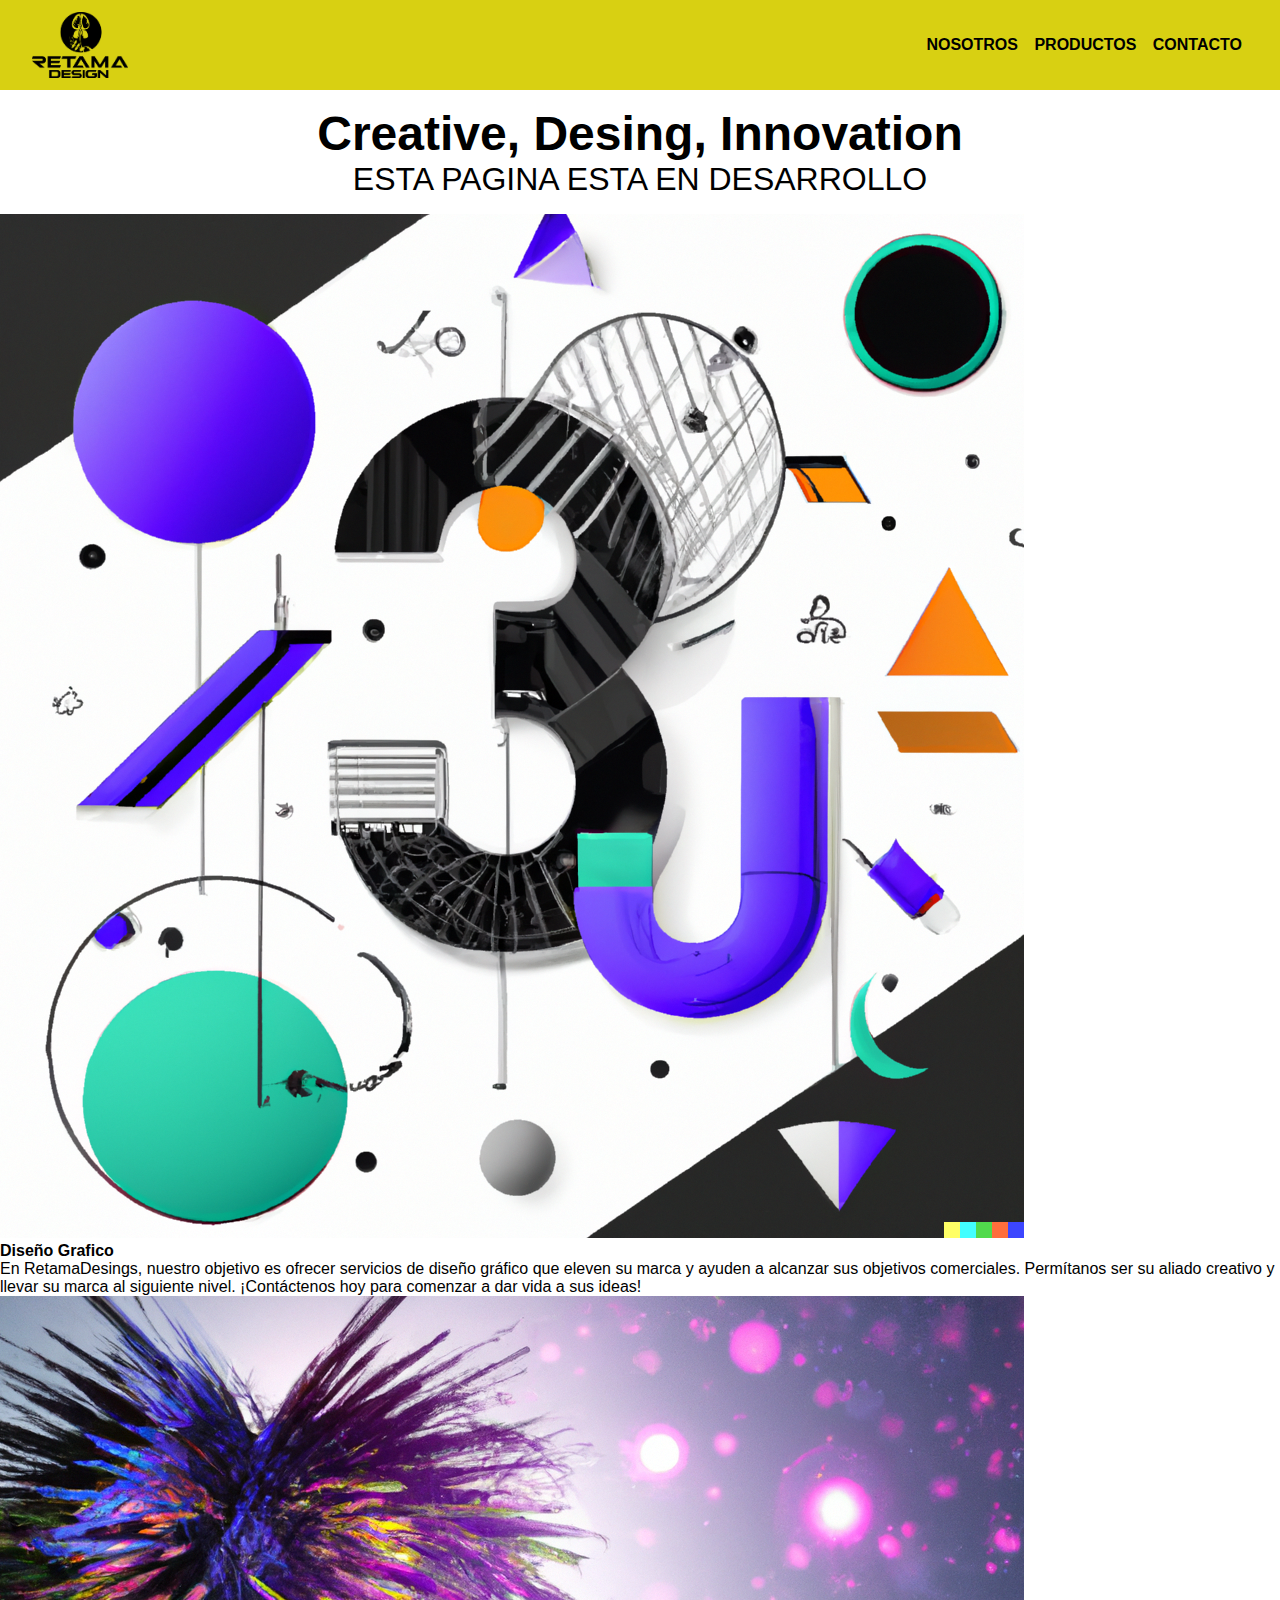
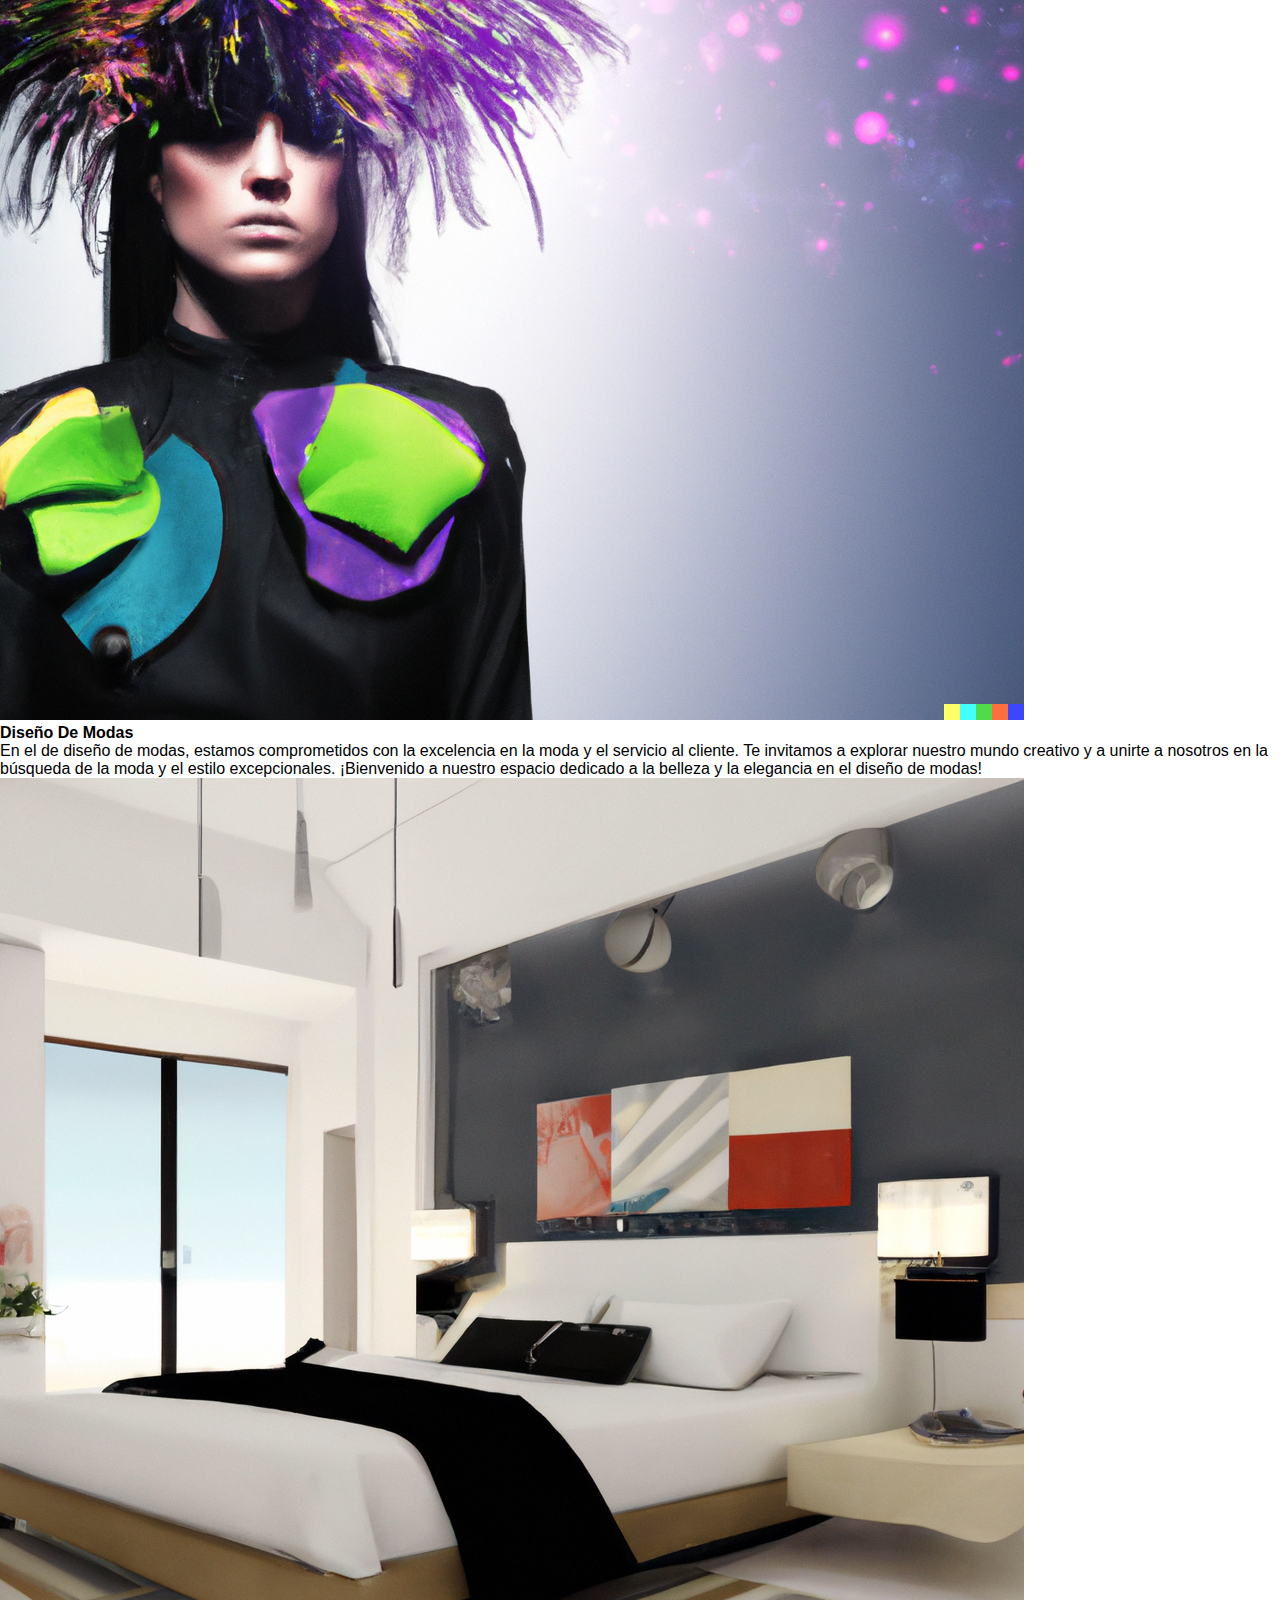
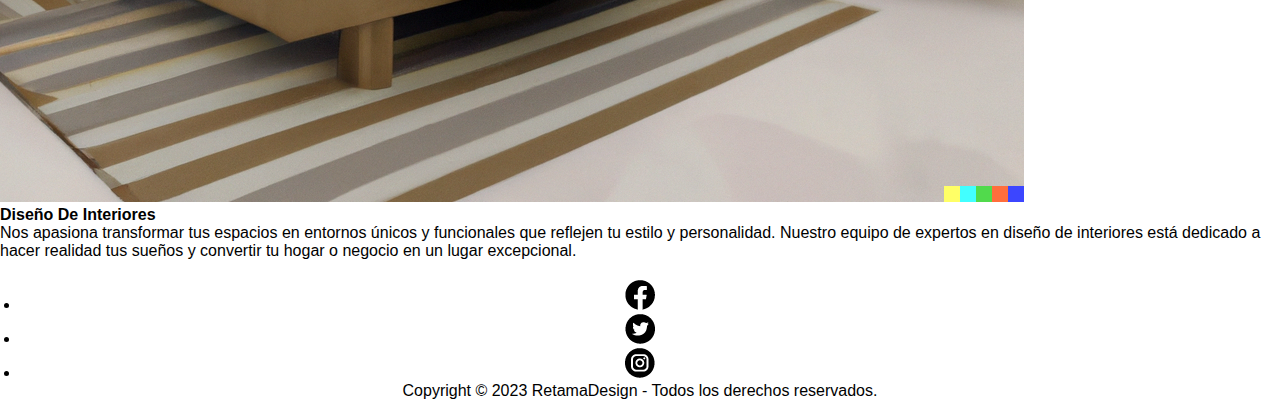
==== commit 0bd95964: "31/07/2023" ====
--- a/index.html
+++ b/index.html
@@ -5,11 +5,11 @@
     <meta http-equiv="X-UA-Compatible" content="IE=edge">
     <meta name="viewport" content="width=device-width, initial-scale=1.0">
     <title>RETAMA DESIGN</title>
+     <!--Enlazando bootstrap-->
+     <link href="https://cdn.jsdelivr.net/npm/bootstrap@5.2.3/dist/css/bootstrap.min.css" rel="stylesheet" integrity="sha384-rbsA2VBKQhggwzxH7pPCaAqO46MgnOM80zW1RWuH61DGLwZJEdK2Kadq2F9CUG65" crossorigin="anonymous">
      <!--vinculando css-->
+     <link rel="stylesheet" href="https://fonts.googleapis.com/css2?family=Material+Symbols+Outlined:opsz,wght,FILL,GRAD@20..48,100..700,0..1,-50..200" />
      <link rel="stylesheet" href="css/estilos.css">
-     <link rel="stylesheet" href="https://fonts.googleapis.com/css2?family=Material+Symbols+Outlined:opsz,wght,FILL,GRAD@20..48,100..700,0..1,-50..200" />
-    <!--Enlazando bootstrap-->
-    <link href="https://cdn.jsdelivr.net/npm/bootstrap@5.2.3/dist/css/bootstrap.min.css" rel="stylesheet" integrity="sha384-rbsA2VBKQhggwzxH7pPCaAqO46MgnOM80zW1RWuH61DGLwZJEdK2Kadq2F9CUG65" crossorigin="anonymous">
     <head>
     <meta charset="utf-8" />
     <meta name="viewport" content="width=device-width, initial-scale=1.0, shrink-to-fit=no" />
@@ -21,10 +21,10 @@
     <!--header-->
 <header>
     <img class="logo" src="img/logo.png" alt="errorlogo">
-    <button id ="open" class="open_menu"> <img src="img/icons/menu.svg" alt="erromenu"> </button>
-    <nav class="menu" id="menu">
-        <button id="close" class="close_menu"><i class="bi bi-x"><img src="img/icons/close.svg" alt=""></i></button>
-        <ul class="nav-list" id="nav">
+    <button id ="abrir" class="abrir-menu"> <img src="img/icons/menu.svg" alt="erromenu"> </button>
+    <nav class="nav" id="nav">
+        <button id="cerrar" class="cerrar-menu"><img src="img/icons/close.svg" alt="errormenu"> </button>
+        <ul class="nav-list">
             <a href = "nosotros.html"> NOSOTROS</a>
             <a href = "productos.html"> PRODUCTOS</a>
             <a href = "contacto.html"> CONTACTO</a>  
@@ -37,7 +37,7 @@
     <!--title-->
     <div class ="titulo-index">
             <h2>Creative, Desing, Innovation</h2>
-            <p class="w-lg-50">ESTA PAGINA ESTA EN DESARROLLO POR EL MOMENTO</p>
+            <p class="w-lg-50">ESTA PAGINA ESTA EN DESARROLLO</p>
     </div>
     <!--content-->
     <div class="container py-4 py-xl-5">
@@ -46,15 +46,9 @@
             <div class="col">
                 <div class="card"><img class="card-img-top w-100 d-block fit-cover"  src="img/GRAFICA.png" />
                     <div class="card-body p-4">
-                        <p class="text-primary card-text mb-0">Article</p>
                         <h4 class="card-title">Diseño Grafico</h4>
-                        <p class="card-text">Nullam id dolor id nibh ultricies vehicula ut id elit. Cras justo odio, dapibus ac facilisis in, egestas eget quam. Donec id elit non mi porta gravida at eget metus.</p>
-                        <div class="d-flex"><img class="rounded-circle flex-shrink-0 me-3 fit-cover" width="50" height="50" src="img/MODA.png" />
-                            <div>
-                                <p class="fw-bold mb-0">John Smith</p>
-                                <p class="text-muted mb-0">Erat netus</p>
-                            </div>
-                        </div>
+                        <p class="card-text">En RetamaDesings, nuestro objetivo es ofrecer servicios de diseño gráfico que eleven su marca y ayuden a alcanzar sus objetivos comerciales. Permítanos ser su aliado creativo y llevar su marca al siguiente nivel. ¡Contáctenos hoy para comenzar a dar vida a sus ideas!</p>
+                        
                     </div>
                 </div>
             </div>
@@ -62,15 +56,9 @@
             <div class="col">
                 <div class="card"><img class="card-img-top w-100 d-block fit-cover"  src="img/MODA.png" />
                     <div class="card-body p-4">
-                        <p class="text-primary card-text mb-0">Article</p>
                         <h4 class="card-title">Diseño De Modas</h4>
-                        <p class="card-text">Nullam id dolor id nibh ultricies vehicula ut id elit. Cras justo odio, dapibus ac facilisis in, egestas eget quam. Donec id elit non mi porta gravida at eget metus.</p>
-                        <div class="d-flex"><img class="rounded-circle flex-shrink-0 me-3 fit-cover" width="50" height="50" src="https://cdn.bootstrapstudio.io/placeholders/1400x800.png" />
-                            <div>
-                                <p class="fw-bold mb-0">John Smith</p>
-                                <p class="text-muted mb-0">Erat netus</p>
-                            </div>
-                        </div>
+                        <p class="card-text">En el de diseño de modas, estamos comprometidos con la excelencia en la moda y el servicio al cliente. Te invitamos a explorar nuestro mundo creativo y a unirte a nosotros en la búsqueda de la moda y el estilo excepcionales. ¡Bienvenido a nuestro espacio dedicado a la belleza y la elegancia en el diseño de modas!</p>
+                        
                     </div>
                 </div>
             </div>
@@ -78,15 +66,9 @@
             <div class="col">
                 <div class="card"><img class="card-img-top w-100 d-block fit-cover" src="img/INTERIORES.png" />
                     <div class="card-body p-4">
-                        <p class="text-primary card-text mb-0">Article</p>
                         <h4 class="card-title">Diseño De Interiores</h4>
-                        <p class="card-text">Nullam id dolor id nibh ultricies vehicula ut id elit. Cras justo odio, dapibus ac facilisis in, egestas eget quam. Donec id elit non mi porta gravida at eget metus.</p>
-                        <div class="d-flex"><img class="rounded-circle flex-shrink-0 me-3 fit-cover" width="50" height="50" src="https://cdn.bootstrapstudio.io/placeholders/1400x800.png" />
-                            <div>
-                                <p class="fw-bold mb-0">John Smith</p>
-                                <p class="text-muted mb-0">Erat netus</p>
-                            </div>
-                        </div>
+                        <p class="card-text">Nos apasiona transformar tus espacios en entornos únicos y funcionales que reflejen tu estilo y personalidad. Nuestro equipo de expertos en diseño de interiores está dedicado a hacer realidad tus sueños y convertir tu hogar o negocio en un lugar excepcional.</p>
+                        
                     </div>
                 </div>
             </div>
--- a/css/estilos.css
+++ b/css/estilos.css
@@ -1,207 +1,120 @@
 * {
-    margin: 0;
-    padding: 0;
-    box-sizing: border-box;
+  margin: 0;
+  padding: 0;
+  box-sizing: border-box;
 }
 /*encabezamiento */
 header {
-    display: flex;
-    align-items: center;
-    width: 100%;
-    height:90px;
-    background-color:#d8d012;
-    justify-content: space-between;
-    padding: 2rem;
+  display: flex;
+  align-items: center;
+  width: 100%;
+  height: 90px;
+  background-color: #d8d012;
+  justify-content: space-between;
+  padding: 2rem;
+  z-index: 1;
 }
-
 .logo {
-    float: left;
-    height: 69px ;
+  float: left;
+  max-width: 6rem;
 }
-
-.menu {
-    float: right;
+.nav{
+  float: right;
 }
-
-.menu ul {
-    list-style: none;
-    margin: 0;
-    padding: 0;
+.nav-list{
+  list-style: none;
+  margin: 0;
+  padding: 0;
 }
-.menu li {
-    display: inline-block;
-    margin-right: 20px;
-  }
-  
-  .menu a {
-    text-decoration: none;
-    color: black;
-    font-weight: 600;
-    padding: 6px;
-  }
-
-/*css burguer two*/
-nav a:hover {
-color: rgb(224, 38, 205);
+.nav-list a{
+  text-decoration: none;
+  color: black;
+  font-weight: 600;
+  padding: 6px;
 }
-
-.bars__menu{
-width: 30px;
-height: 30px;
-position: absolute;
-top: 50%;
-left: 50%;
-transform: translate(-50%, -50%) scale(6);
-cursor: pointer;
-}
-
-.bars__menu span {
-display: block;
-width: 100%;
-height: 2px;
-background: #9A00BF;
-margin-top: 6px;
-transform-origin: 0px 100%;
-transition: all 300ms;
-}
-
-.activeline1__bars-menu{
-transform: rotate(45deg) translate(-2px, 1px); 
-}
-
-.activeline2__bars-menu{
-opacity: 0;
-margin-left: -30px; 
-}
-.activeline3__bars-menu{
-transform: rotate(-45deg) translate(-4px, 2px);
-}
-
-.open_menu,
-.close_menu{
-display: none;
+.abrir-menu,
+.cerrar-menu{
+  display: none;
 }
 
 /* fondo y tipografia*/
-body {
-    font-family: 'roboto', sans-serif;
-    /*titulo*/
-    .titulo-index{
-        text-align: center;
-        font-size: 2rem;
-        font-weight: 300;
-        margin: 1rem;
-    }
-    /*cajas*/
-    .cajas-nosotros {
-        display: flex;
-        justify-content: space-between;
-    }
-
-    .box {
-            width: 50%;
-            height: 190px;
-            background-color: #f1f1f1;
-            border: 1px solid #ccc;
-            padding: 10px;
-        }
-
-        /*css contacto*/
-        .contacto {
-            padding: 20px;
-            background-color: #f1f1f1;
-        }
-        
-        .contacto h2 {
-            color: #333;
-            font-size: 24px;
-            margin-bottom: 10px;
-        }
-        
-        .contacto p {
-            margin-bottom: 5px;
-        }
+body{
+  font-family: "roboto", sans-serif;
+  /*titulo*/
+  .titulo-index {
+    text-align: center;
+    font-size: 2rem;
+    font-weight: 300;
+    margin: 1rem;
+  }
+  /*cajas*/
+  .cajas-nosotros {
+    display: flex;
+    justify-content: space-between;
+  }
+  .box {
+    width: 50%;
+    height: 190px;
+    background-color: #f1f1f1;
+    border: 1px solid #ccc;
+    padding: 10px;
+  }
+  /*css contacto*/
+  .contacto {
+    padding: 20px;
+    background-color: #f1f1f1;
+  }
+  .contacto h2 {
+    color: #333;
+    font-size: 24px;
+    margin-bottom: 10px;
+  }
+  .contacto p {
+    margin-bottom: 5px;
+  }
 }
 
 /*footer*/
-.footer{
-    padding: 20px;
-    text-align: center;
+.footer {
+  padding: 20px;
+  text-align: center;
 }
 
+
 @media screen and (max-width: 800px) {
-    /**/
-    .open_menu,
-    .close_menu{
-        display: block;
-        background-color: #00CFFF;
-        border-color:#00CFFF;
-        border-radius: 0%;
-    }
-    .menu.visible{
-        opacity: 100%;
-        visibility: visible;
-    }
-    /*ocultando menu*/
-    .menu {
-        width: 30%;
-        opacity: 0;
-        visibility: hidden;
-        display: flex;
-        flex-direction: column;
-        align-items: end;
-        gap: 1rem;
-        position: absolute;
-        top: 0;
-        right: 0;
-        bottom: 0;
-        background-color: #FF2F84;
-        padding: 2rem;
-    }
-   
+  /**/
+  .abrir-menu,
+  .cerrar-menu {
+    display: block;
+    background-color: #00cfff;
+    border-color: #00cfff;
+    border-radius: 0%;
+  }
+  .nav.visible {
+    opacity: 1;
+    visibility: visible;
+  }
+ 
+  .nav{
+    width: 30%;
+    opacity: 0;
+    visibility: hidden;
+    display: flex;
+    flex-direction: column;
+    align-items: end;
+    gap: 1rem;
+    position: absolute;
+    top: 0;
+    right: 0;
+    bottom: 0;
+    background-color: #ff2f84;
+    padding: 2rem;
+    box-shadow: 0 0 100vmax rgba(0, 0, 0, 0.2);
+  }
 
-    /*mostrando menu*/
-    .nav-list{
-        flex-direction: column;
-        align-items: end;;
-    }
-}
-
-@media screen and (max-width: 480px) {
-    /**/
-    .open_menu,
-    .close_menu{
-        display: block;
-        background-color: #00cfff;
-        border-color:#00CFFF;
-        color: none;
-        
-    }
-    /*ocultando menu*/
-    .menu {
-        opacity: 0;
-        visibility: hidden;
-        display: flex;
-        flex-direction: column;
-        align-items: end;
-        gap: 1rem;
-        position: absolute;
-        top: 0;
-        height: auto;
-        right: 0;
-        bottom: 0;
-        background-color: #FF2F84;
-        padding: 2rem;
-        opacity: 1;
-    }
-    .menu.visible{
-        opacity: 1;
-        visibility: visible;
-    }
-
-    /*mostrando menu*/
-    .nav-list{
-        flex-direction: column;
-        align-items: end;;
-    }
+  /*mostrando menu*/
+  .nav-list {
+    flex-direction: column;
+    align-items: end;
+  }
 }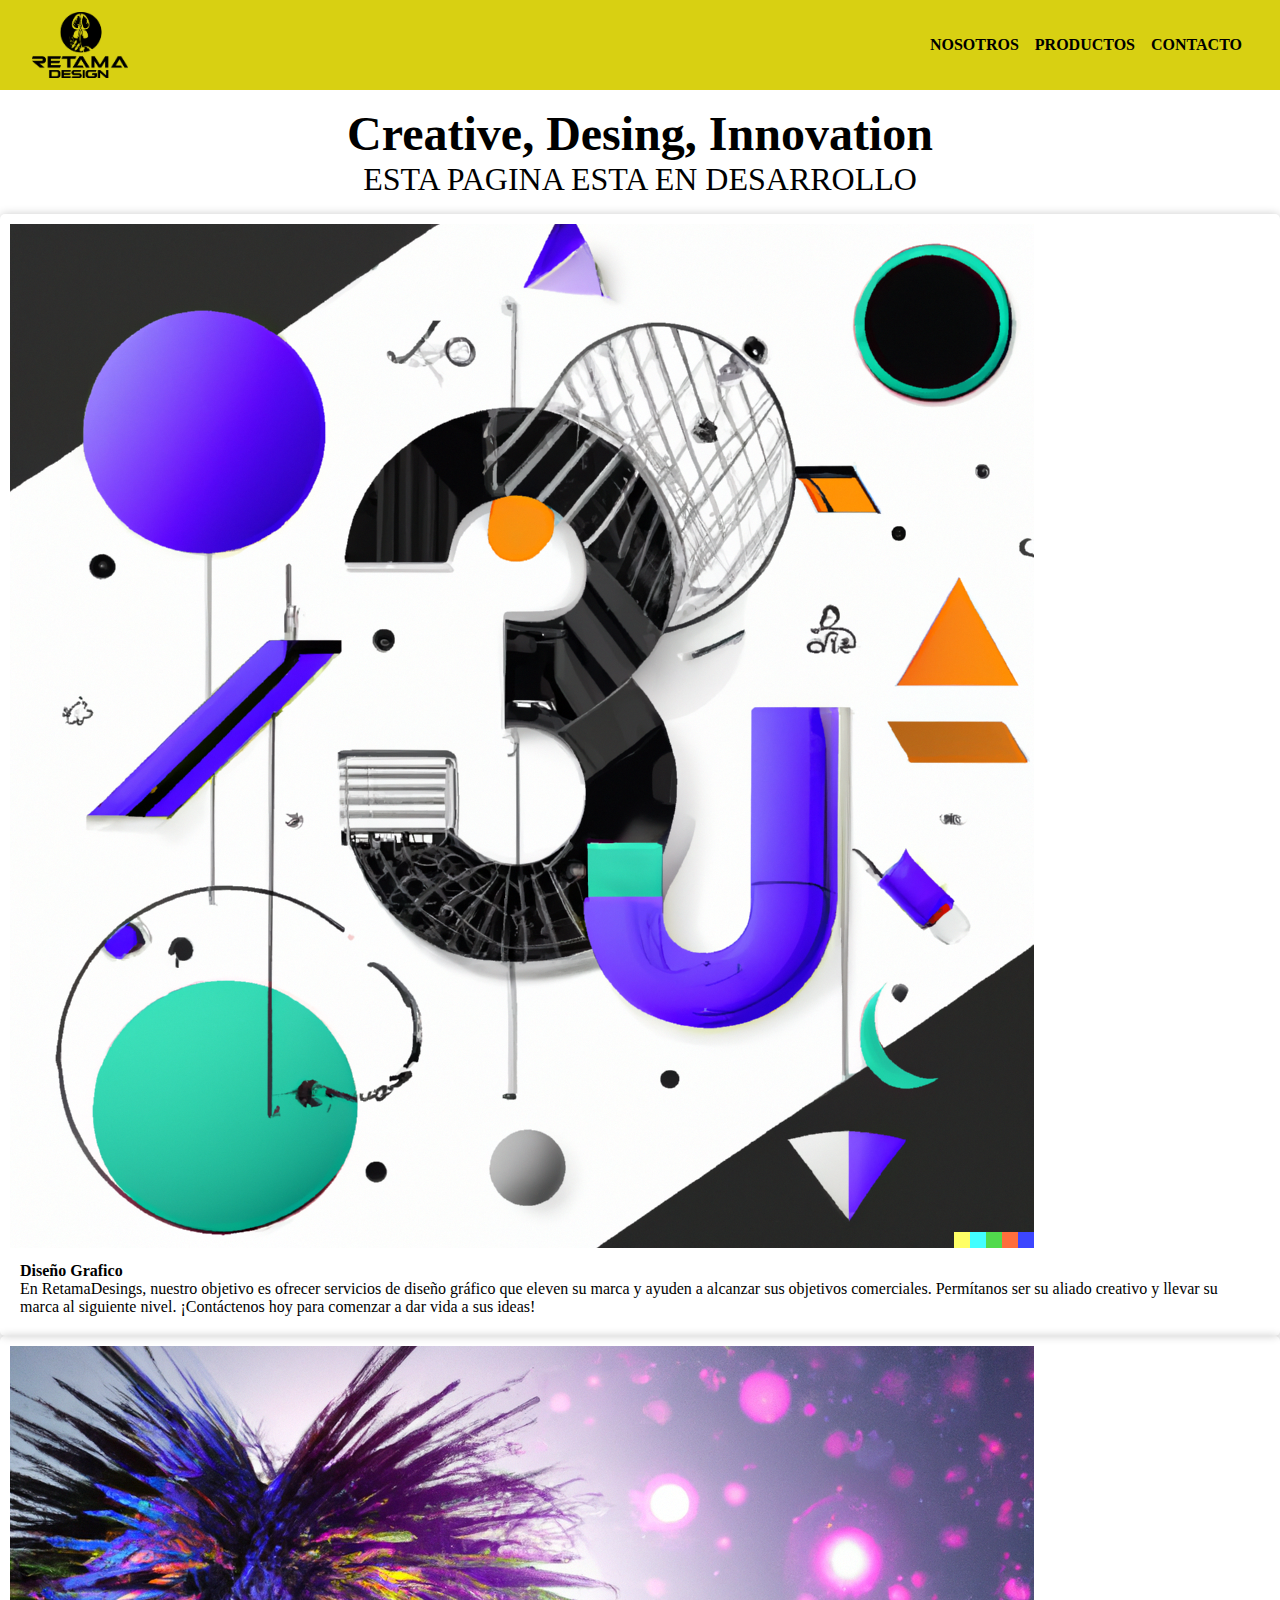
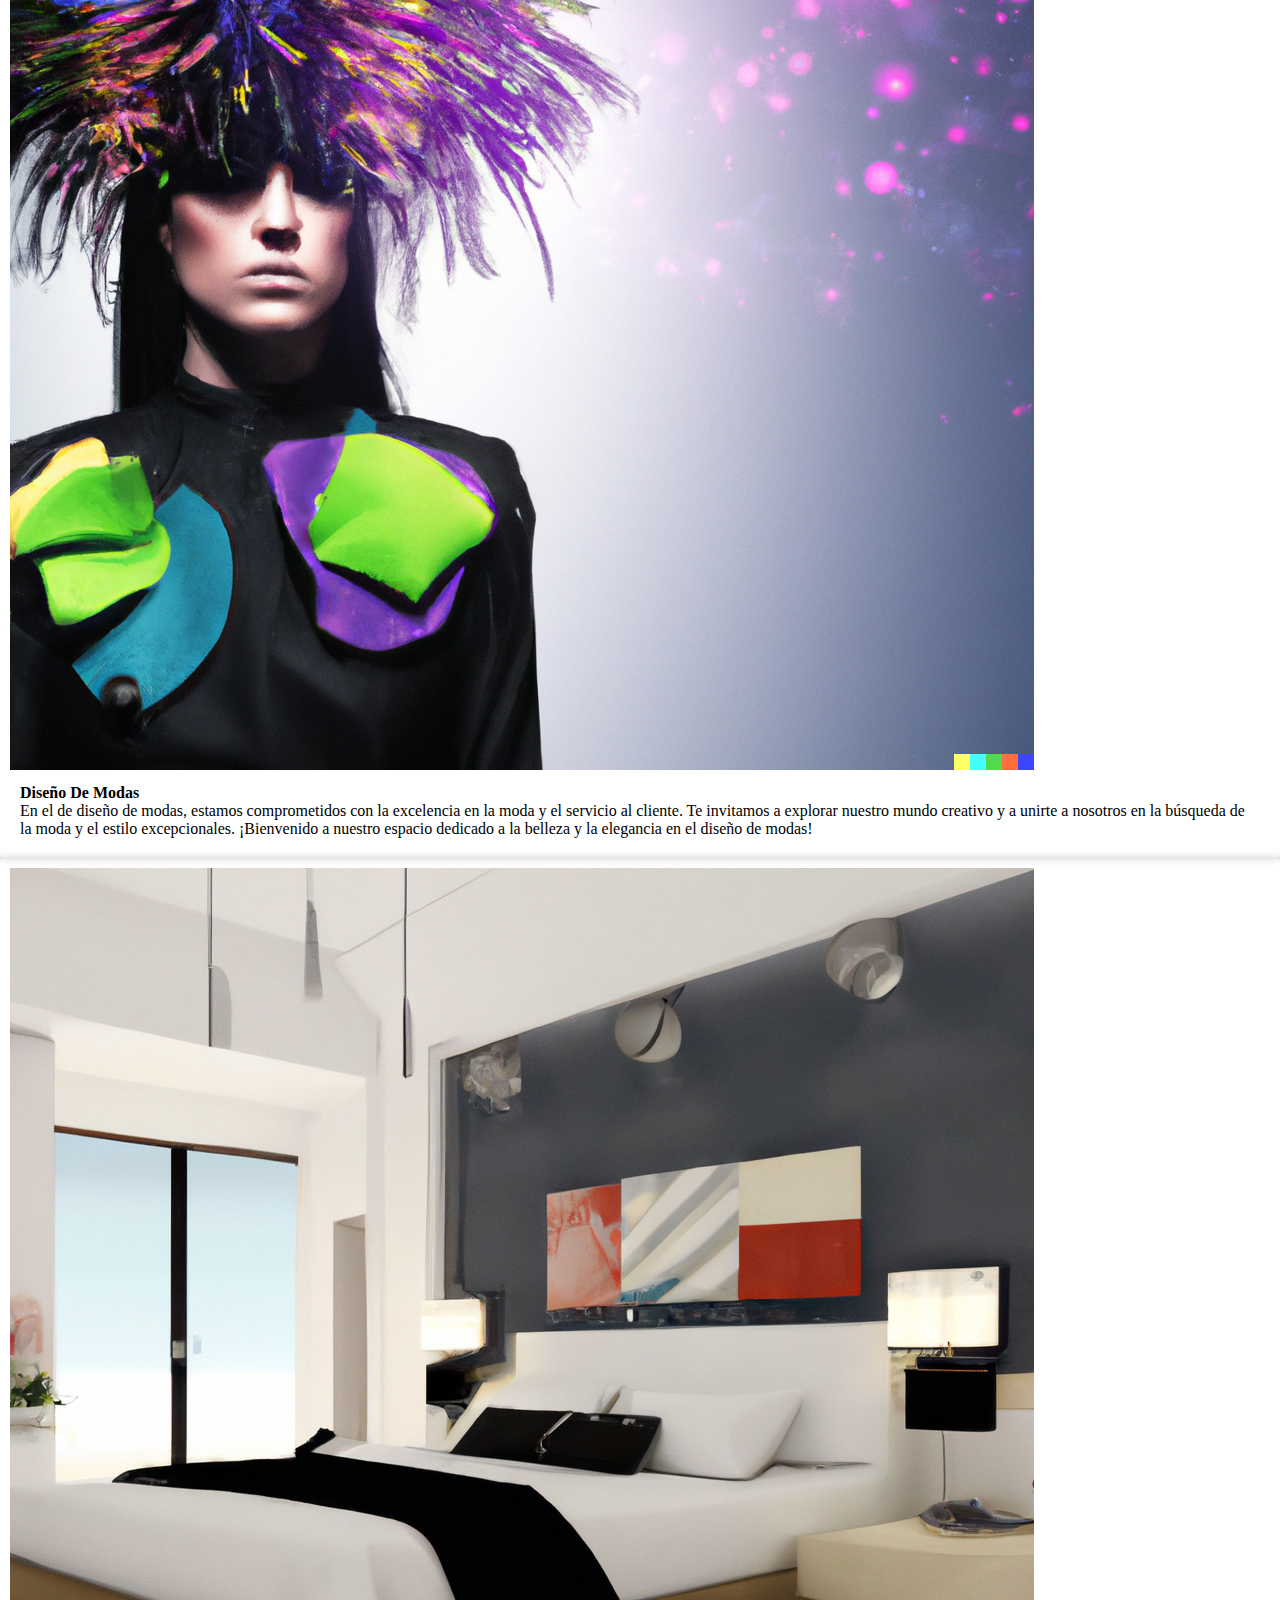
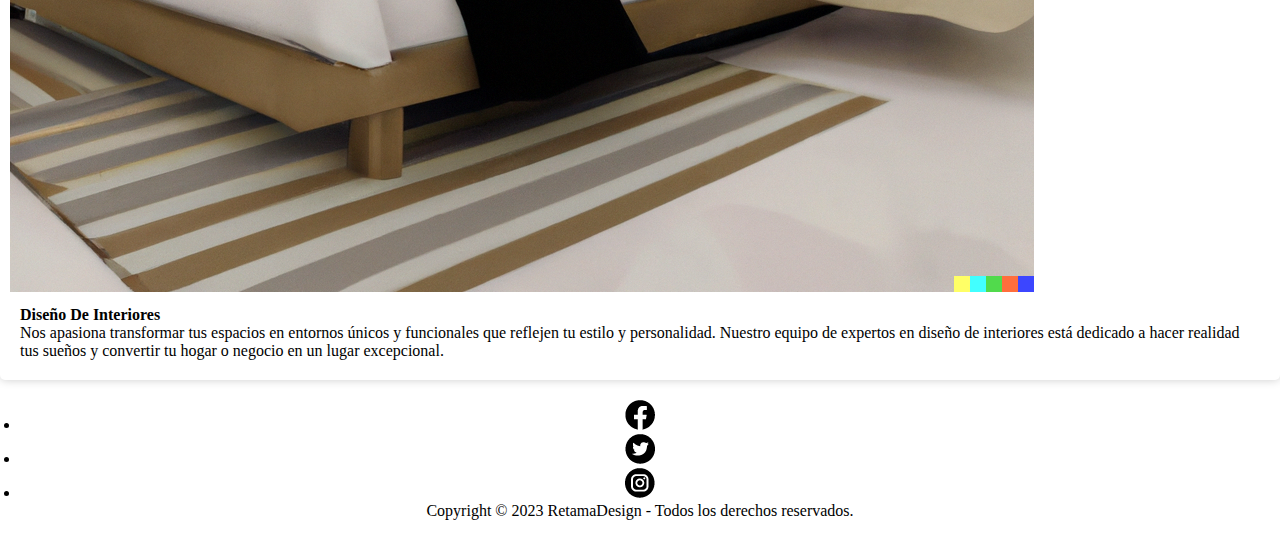
==== commit fe6c32a1: "31/08/2023" ====
--- a/index.html
+++ b/index.html
@@ -43,7 +43,7 @@
     <div class="container py-4 py-xl-5">
         <div class="row gy-4 row-cols-1 row-cols-md-2 row-cols-xl-3">
             <!--caja 1-->
-            <div class="col">
+            <div class="col-index">
                 <div class="card"><img class="card-img-top w-100 d-block fit-cover"  src="img/GRAFICA.png" />
                     <div class="card-body p-4">
                         <h4 class="card-title">Diseño Grafico</h4>
@@ -53,7 +53,7 @@
                 </div>
             </div>
             <!--caja 2-->
-            <div class="col">
+            <div class="col-index">
                 <div class="card"><img class="card-img-top w-100 d-block fit-cover"  src="img/MODA.png" />
                     <div class="card-body p-4">
                         <h4 class="card-title">Diseño De Modas</h4>
@@ -63,7 +63,7 @@
                 </div>
             </div>
             <!--caja 3-->
-            <div class="col">
+            <div class="col-index">
                 <div class="card"><img class="card-img-top w-100 d-block fit-cover" src="img/INTERIORES.png" />
                     <div class="card-body p-4">
                         <h4 class="card-title">Diseño De Interiores</h4>
--- a/css/estilos.css
+++ b/css/estilos.css
@@ -38,8 +38,6 @@
 }
 
 /* fondo y tipografia*/
-body{
-  font-family: "roboto", sans-serif;
   /*titulo*/
   .titulo-index {
     text-align: center;
@@ -50,7 +48,7 @@
   /*cajas*/
   .cajas-nosotros {
     display: flex;
-    justify-content: space-between;
+    min-height:60vh;
   }
   .box {
     width: 50%;
@@ -59,27 +57,99 @@
     border: 1px solid #ccc;
     padding: 10px;
   }
-  /*css contacto*/
+
+  /*CAJA DE PRODUCTO*/
+.album {
+  background-color: #f1f1f1;
+  padding-top: 50px;
+}
+
+.container-1 {
+  max-width: 600px;
+  margin: 0 auto;
+}
+
+.row {
+  display: flex;
+  flex-wrap: wrap;
+}
+
+.col-productos {
+  flex: 1 1 100px;
+  padding: 10px;
+}
+
+.card {
+  box-shadow: 0 0 10px 0 rgba(0, 0, 0, .2);
+  border-radius: 5px;
+  padding: 10px;
+}
+
+.card-img {
+  width: 100%;
+  height: 100%;
+}
+
+.card-body {
+  padding: 10px;
+}
+
+.card-title {
+  font-weight: bold;
+}
+
+.btn-group {
+  display: flex;
+  flex-wrap: wrap;
+}
+
+.btn {
+  margin: 10px;
+}
+
+.btn-primary {
+  background-color: #d8d012;
+  color: #fff;
+}
+
+.btn-outline-secondary {
+  border: 1px solid #000;
+  color: #000;
+}
+
+
+
+/*css contacto*/
   .contacto {
     padding: 20px;
     background-color: #f1f1f1;
-  }
-  .contacto h2 {
-    color: #333;
-    font-size: 24px;
-    margin-bottom: 10px;
+    min-height:73vh;
   }
   .contacto p {
     margin-bottom: 5px;
+    
   }
-}
+
 
 /*footer*/
 .footer {
   padding: 20px;
+  margin: 0;
+  display: flex;
+  flex-direction: column;
   text-align: center;
 }
+.wrapper{
+  flex: 1;
+}
 
+.whatsapp-logo {
+  position: fixed;
+  bottom: 50%; /* Ajusta la posición vertical */
+  right: 30px; /* Ajusta la posición horizontal */
+  z-index: 1000; /* Asegura que el logotipo esté por encima de otros elementos */
+  cursor: pointer;
+}
 
 @media screen and (max-width: 800px) {
   /**/
@@ -88,7 +158,7 @@
     display: block;
     background-color: #00cfff;
     border-color: #00cfff;
-    border-radius: 0%;
+    border-radius: 0;
   }
   .nav.visible {
     opacity: 1;
@@ -117,4 +187,6 @@
     flex-direction: column;
     align-items: end;
   }
+
+
 }